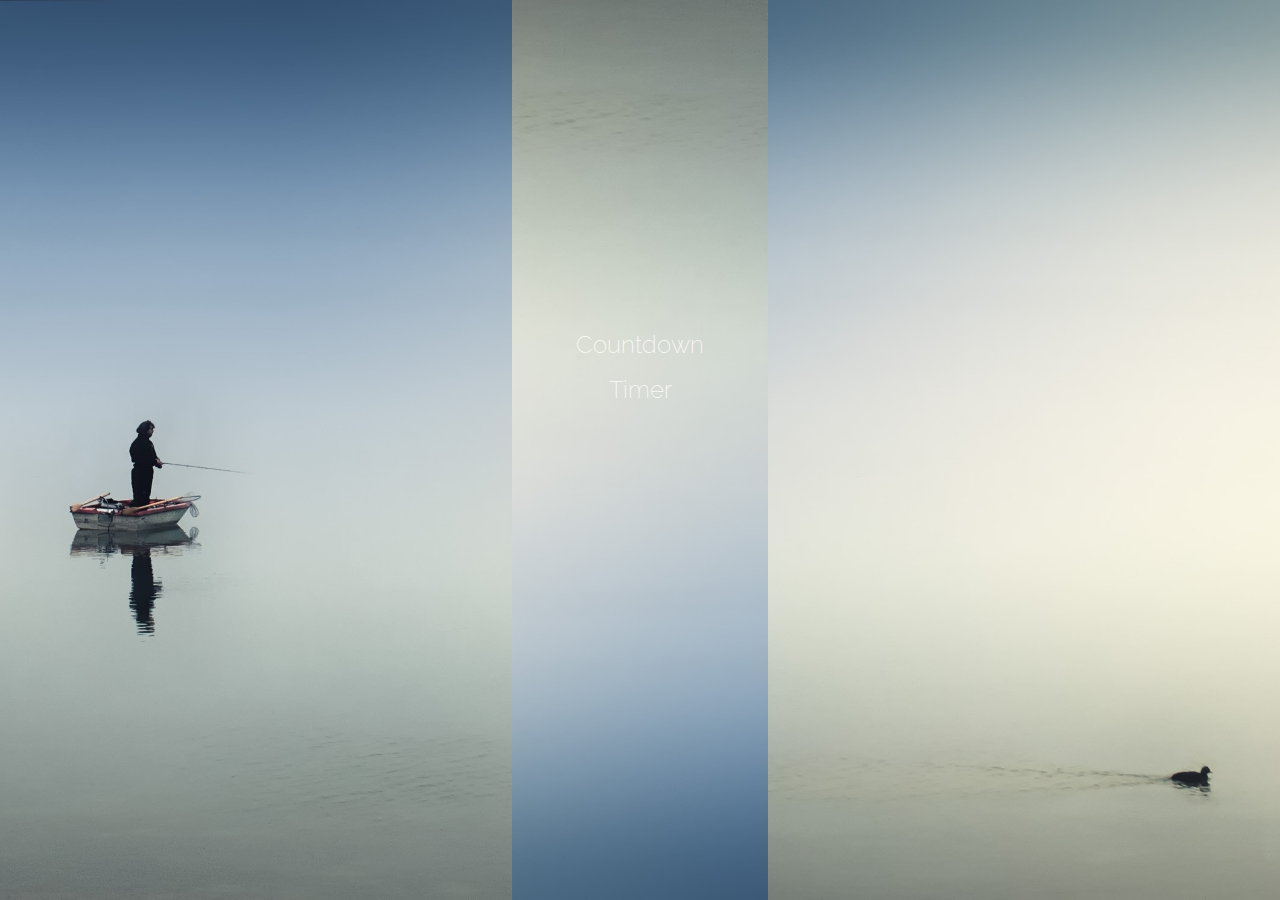
==== index.html @ db0b293a "Initial commit" ====
<html>
    <head>
        <title>Nice things with time</title>
        <link href="style.css" rel="stylesheet" type="text/css">
    </head>
    <body id="body">
        <div id="mirror"></div>
        <main>
            <a href="#">Countdown</a>
            <a href="timer/index.html">Timer</a>
        </main>
        <script src="main.js"></script>
    </body>

</html>
---- style.css ----
@import url('https://fonts.googleapis.com/css?family=Raleway:200');

body{
    background-size: cover;
    background-position: center;
    margin: 0;
    overflow: hidden;
}

#mirror{
    background-size: cover;
    background-position: center;
    height: 100%;
    width: 20%;
    position: absolute;
    left: 40%;
    transform: rotate(180deg);
}

main{
    height: 30%;
    top: 35%;
    width: 20%;
    position: absolute;
    left: 40%;
    text-align: center;
}

a{
    color: white;
    font-family: Raleway;
    font-weight: 200;
    text-decoration: none;
    font-size: 1.5em;
    transition: all .1s linear;
    opacity: .9;
    display: block;
    padding-top: 15px;
    border-bottom: 1px solid rgba(265, 265, 265, 0);
}

a:hover{
    border-bottom: 1px solid rgba(265, 265, 265, 1);
}
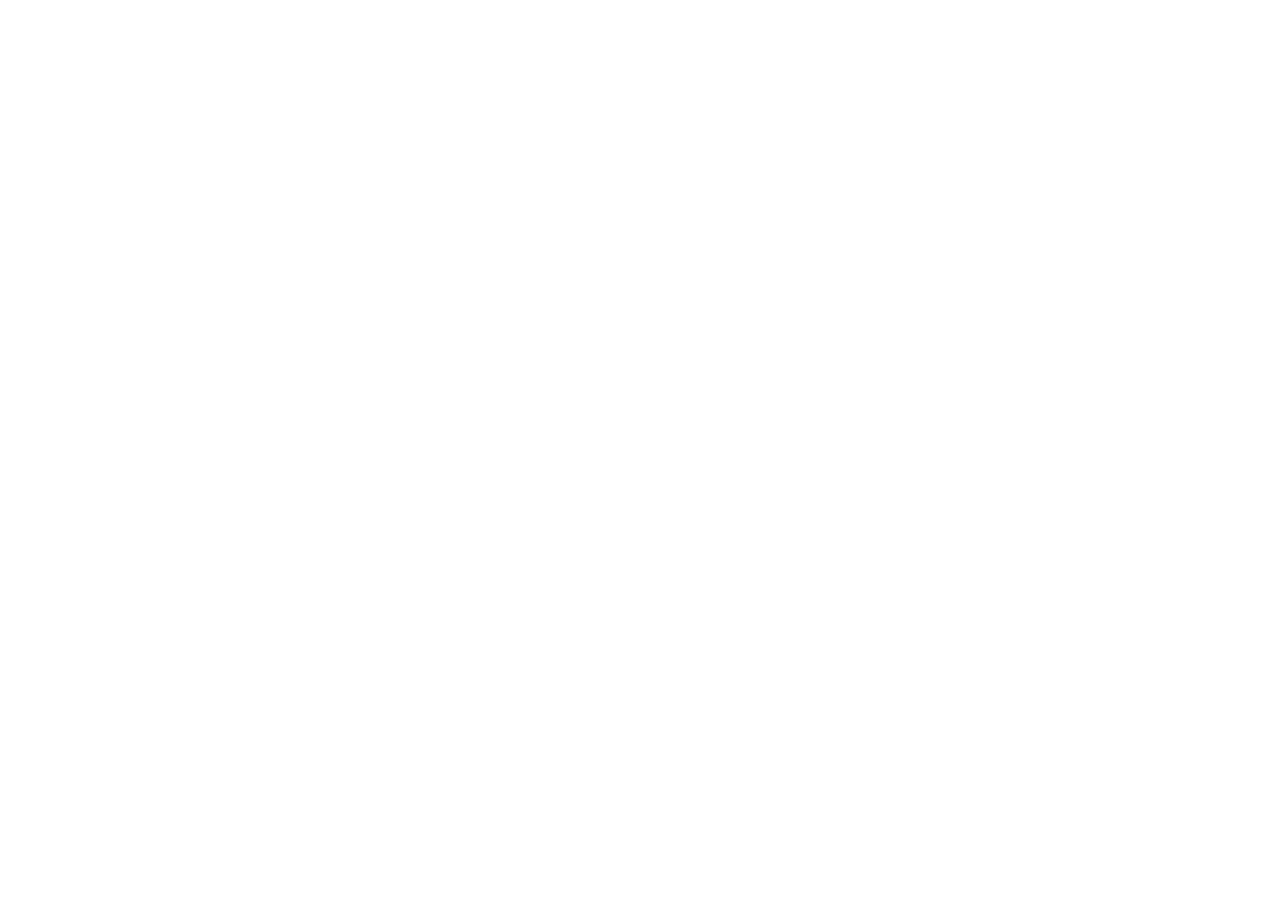
==== commit 38d887de: "Update references (Timer not available yet)" ====
--- a/index.html
+++ b/index.html
@@ -6,8 +6,8 @@
     <body id="body">
         <div id="mirror"></div>
         <main>
-            <a href="#">Countdown</a>
-            <a href="timer/index.html">Timer</a>
+            <a href="countdown/index.html">Countdown</a>
+            <a href="#">Timer</a>
         </main>
         <script src="main.js"></script>
     </body>
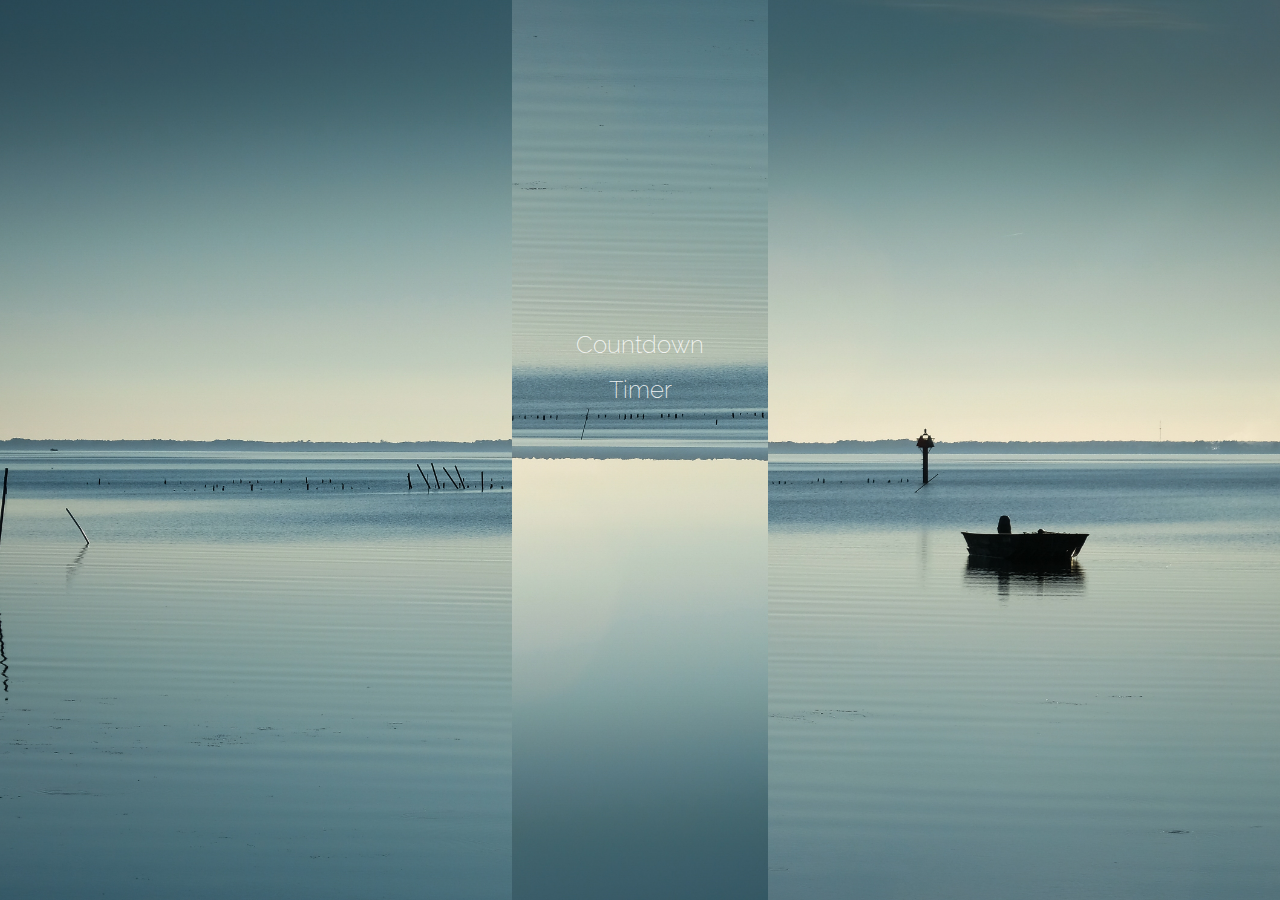
==== commit 0f0d8428: "Update index.html" ====
--- a/index.html
+++ b/index.html
@@ -7,9 +7,9 @@
         <div id="mirror"></div>
         <main>
             <a href="countdown/index.html">Countdown</a>
-            <a href="#">Timer</a>
+            <a href="timer/index.html">Timer</a>
         </main>
         <script src="main.js"></script>
     </body>
 
-</html>+</html>
